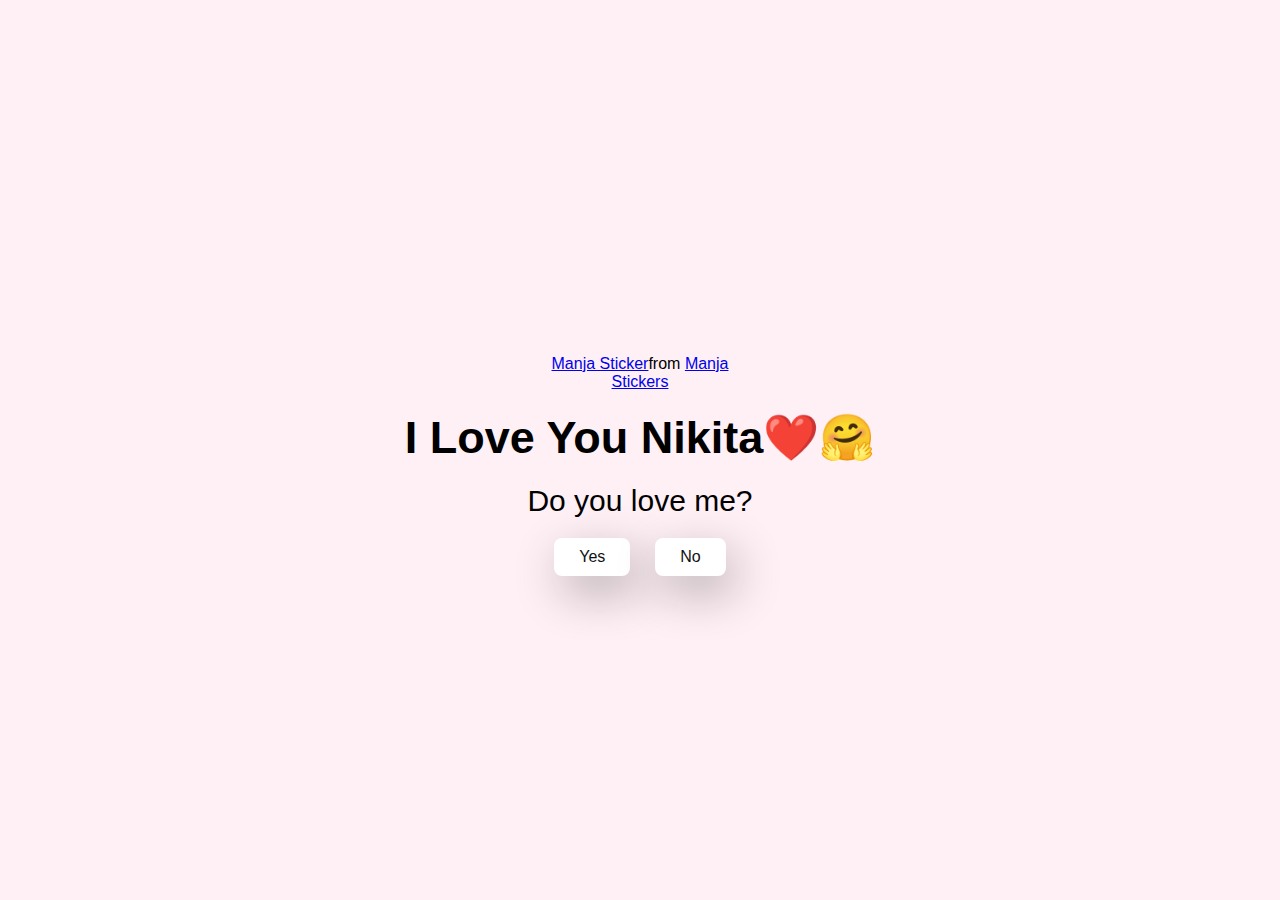
==== Happy-Girlfriend-Day-by-shobhitdev-main/index.html @ cb93c917 "first commit" ====
<!DOCTYPE html>
<html lang="en">

<head>
  <meta charset="UTF-8" />
  <meta name="viewport" content="width=device-width, initial-scale=1.0" />
  <title>I Love You Nikita</title>

  <link rel="stylesheet" href="./style.css" />
</head>

<body>
  <div class="container">
    <div class="tenor-gif-embed" data-postid="22885016" data-share-method="host" data-aspect-ratio="1.04918"
      data-width="100%">
      <a href="https://tenor.com/view/manja-gif-22885016">Manja Sticker</a>from
      <a href="https://tenor.com/search/manja-stickers">Manja Stickers</a>
    </div>
    <script type="text/javascript" async src="https://tenor.com/embed.js"></script>
    <h1>I Love You Nikita❤️🤗</h1>
    <p>Do you love me?</p>

    <div class="btn">
      <a href="yes.html">Yes</a>
      <a href="no1.html">No</a>
    </div>
  </div>
</body>

</html>
---- Happy-Girlfriend-Day-by-shobhitdev-main/style.css ----
* {
  margin: 0;
  padding: 0;
  box-sizing: border-box;
  font-family: sans-serif;
}

body {
  width: 100%;
  min-height: 100vh;
  display: flex;
  justify-content: center;
  align-items: center;
  background-color: #ffe5e5;
}

p {
  font-size: 30px;
}

h1 {
  font-size: 45px;
}

.container {
  display: flex;
  flex-direction: column;
  text-align: center;
  align-items: center;
  gap: 20px;
  max-width: 500px;
  margin: 20px;
}

.container .tenor-gif-embed {
  max-width: 200px;
}

.container .btn {
  display: flex;
  gap: 25px;
}

.btn a {
  text-decoration: none;
  color: #111;
  background: #fff;
  padding: 10px 25px;
  border-radius: 8px;
  box-shadow: 0.5rem 1rem 3rem hsl(0, 0%, 0%, 0.3);
}


@import url('https://fonts.googleapis.com/css2?family=Great+Vibes&display=swap');

body {
  font-family: Arial, sans-serif;
  background-color: #fff0f5;
  text-align: center;
  margin: 0;
  padding: 0;
}

.container {
  margin-top: 50px;
}

button {
  background-color: #ff69b4;
  color: white;
  padding: 12px 25px;
  font-size: 16px;
  border: none;
  border-radius: 6px;
  cursor: pointer;
  margin-top: 20px;
}

.modal {
  display: none;
  position: fixed;
  z-index: 1;
  left: 0; top: 0;
  width: 100%; height: 100%;
  overflow: auto;
  background-color: rgba(0, 0, 0, 0.5);
}

.modal-content {
  background-color: white;
  margin: 10% auto;
  padding: 20px;
  width: 300px;
  border-radius: 10px;
  position: relative;
}

.close {
  position: absolute;
  top: 10px; right: 20px;
  font-size: 24px;
  cursor: pointer;
}
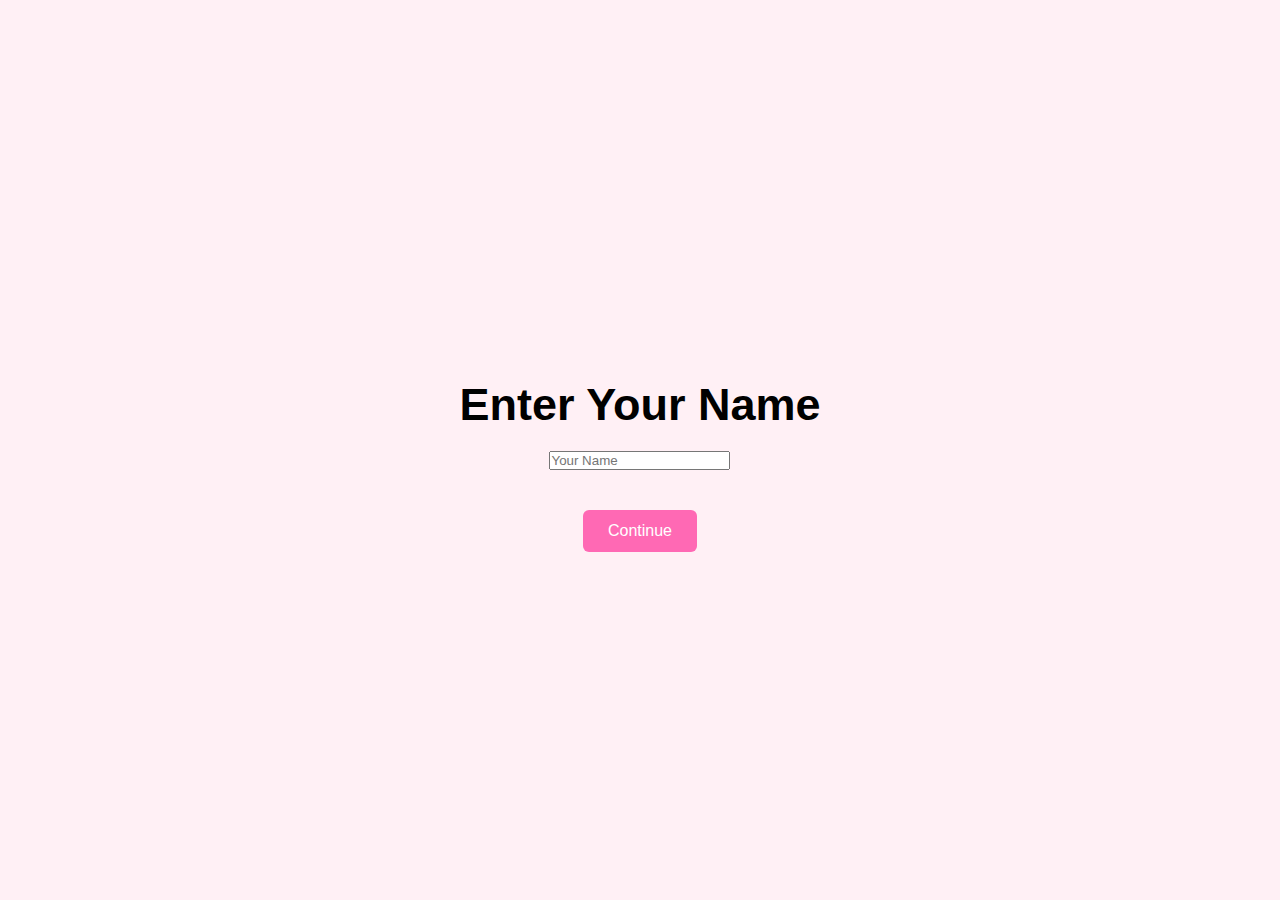
==== commit 248d4bd6: "first commit" ====
--- a/Happy-Girlfriend-Day-by-shobhitdev-main/index.html
+++ b/Happy-Girlfriend-Day-by-shobhitdev-main/index.html
@@ -1,23 +1,30 @@
 <!DOCTYPE html>
 <html lang="en">
-
 <head>
   <meta charset="UTF-8" />
   <meta name="viewport" content="width=device-width, initial-scale=1.0" />
-  <title>I Love You Nikita</title>
-
+  <title>I Love You</title>
   <link rel="stylesheet" href="./style.css" />
 </head>
+<body>
 
-<body>
-  <div class="container">
+  <!-- Name Input Section -->
+  <div class="container" id="login-section">
+    <h1>Enter Your Name</h1>
+    <input type="text" id="nameInput" placeholder="Your Name" required />
+    <button onclick="showLove()">Continue</button>
+  </div>
+
+  <!-- Main Love Section -->
+  <div class="container" id="main-content" style="display: none;">
     <div class="tenor-gif-embed" data-postid="22885016" data-share-method="host" data-aspect-ratio="1.04918"
       data-width="100%">
-      <a href="https://tenor.com/view/manja-gif-22885016">Manja Sticker</a>from
+      <a href="https://tenor.com/view/manja-gif-22885016">Manja Sticker</a> from
       <a href="https://tenor.com/search/manja-stickers">Manja Stickers</a>
     </div>
     <script type="text/javascript" async src="https://tenor.com/embed.js"></script>
-    <h1>I Love You Nikita❤️🤗</h1>
+
+    <h1 id="loveHeading">I Love You ❤️🤗</h1>
     <p>Do you love me?</p>
 
     <div class="btn">
@@ -25,6 +32,17 @@
       <a href="no1.html">No</a>
     </div>
   </div>
+
+  <script>
+    function showLove() {
+      const name = document.getElementById("nameInput").value.trim();
+      if (name !== "") {
+        document.getElementById("login-section").style.display = "none";
+        document.getElementById("main-content").style.display = "flex";
+        document.getElementById("loveHeading").innerText = `I Love You ${name} ❤️🤗`;
+      }
+    }
+  </script>
+
 </body>
-
-</html>+</html>
